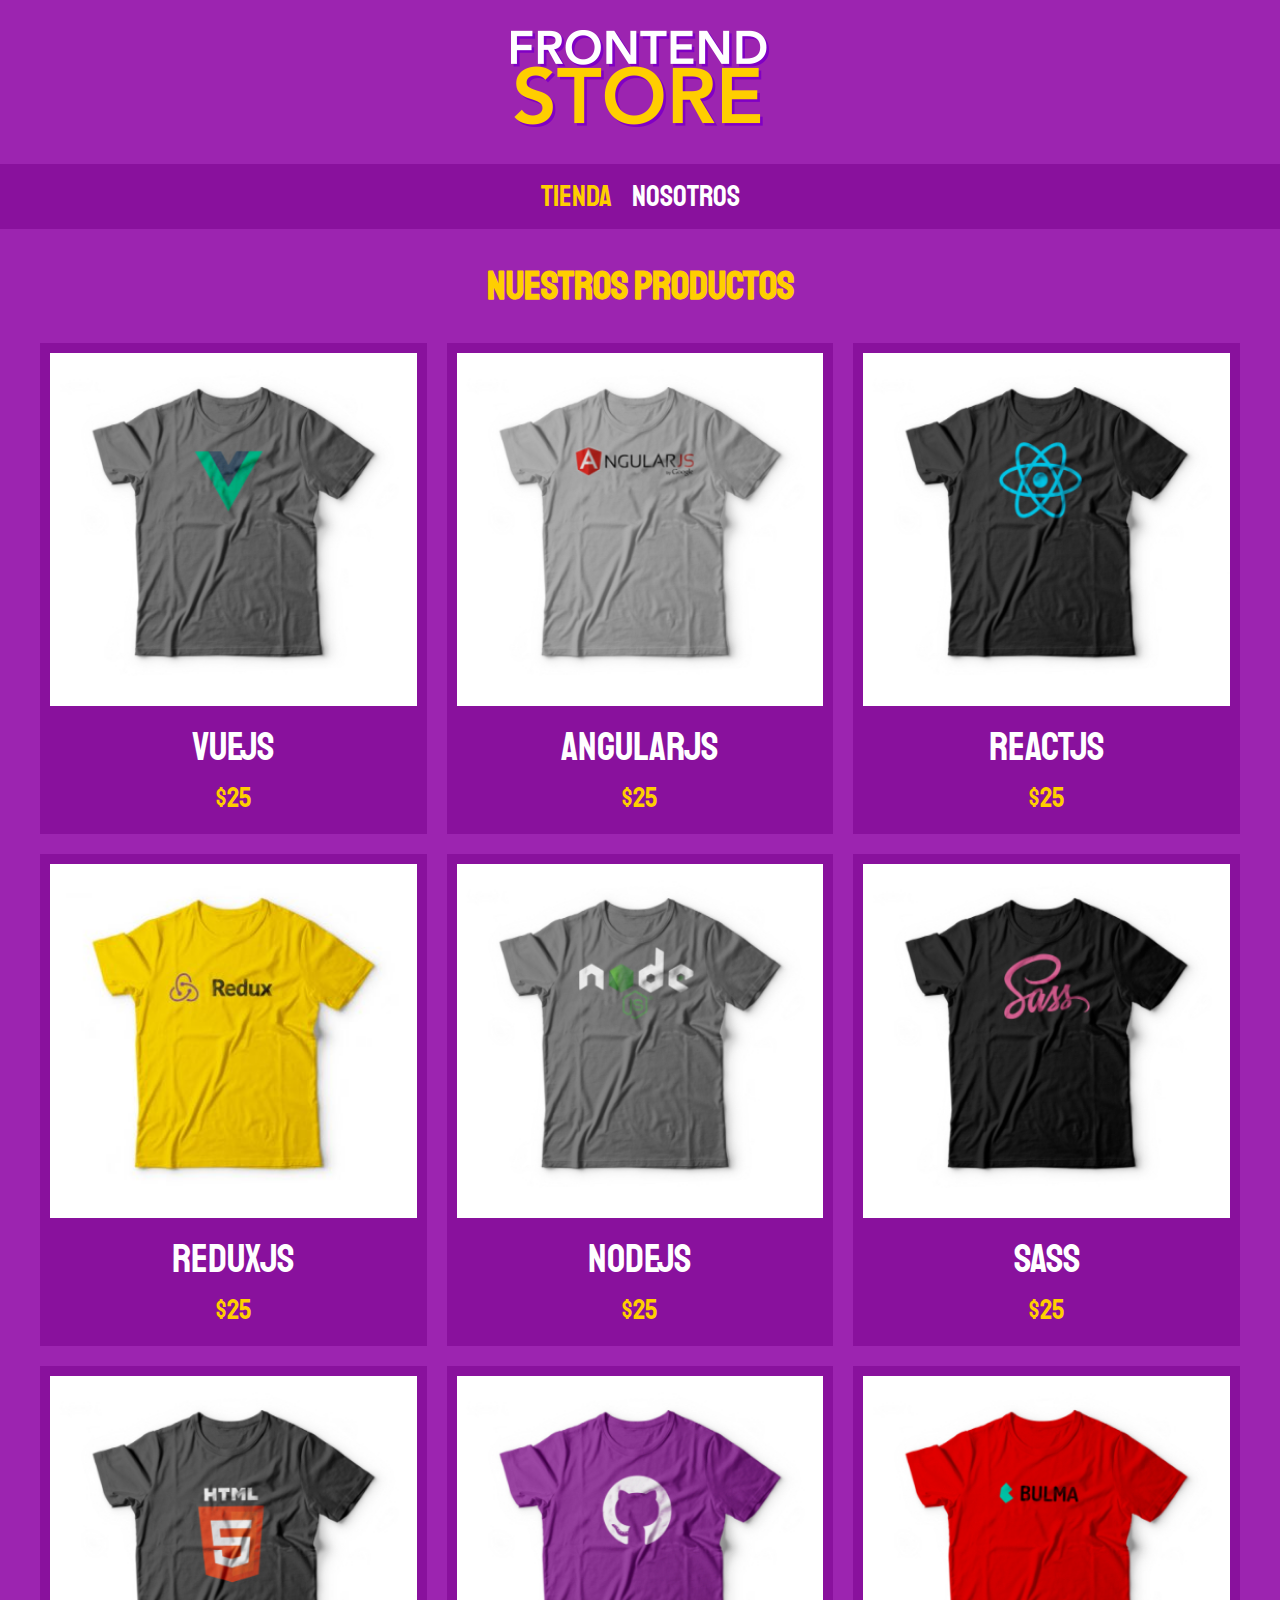
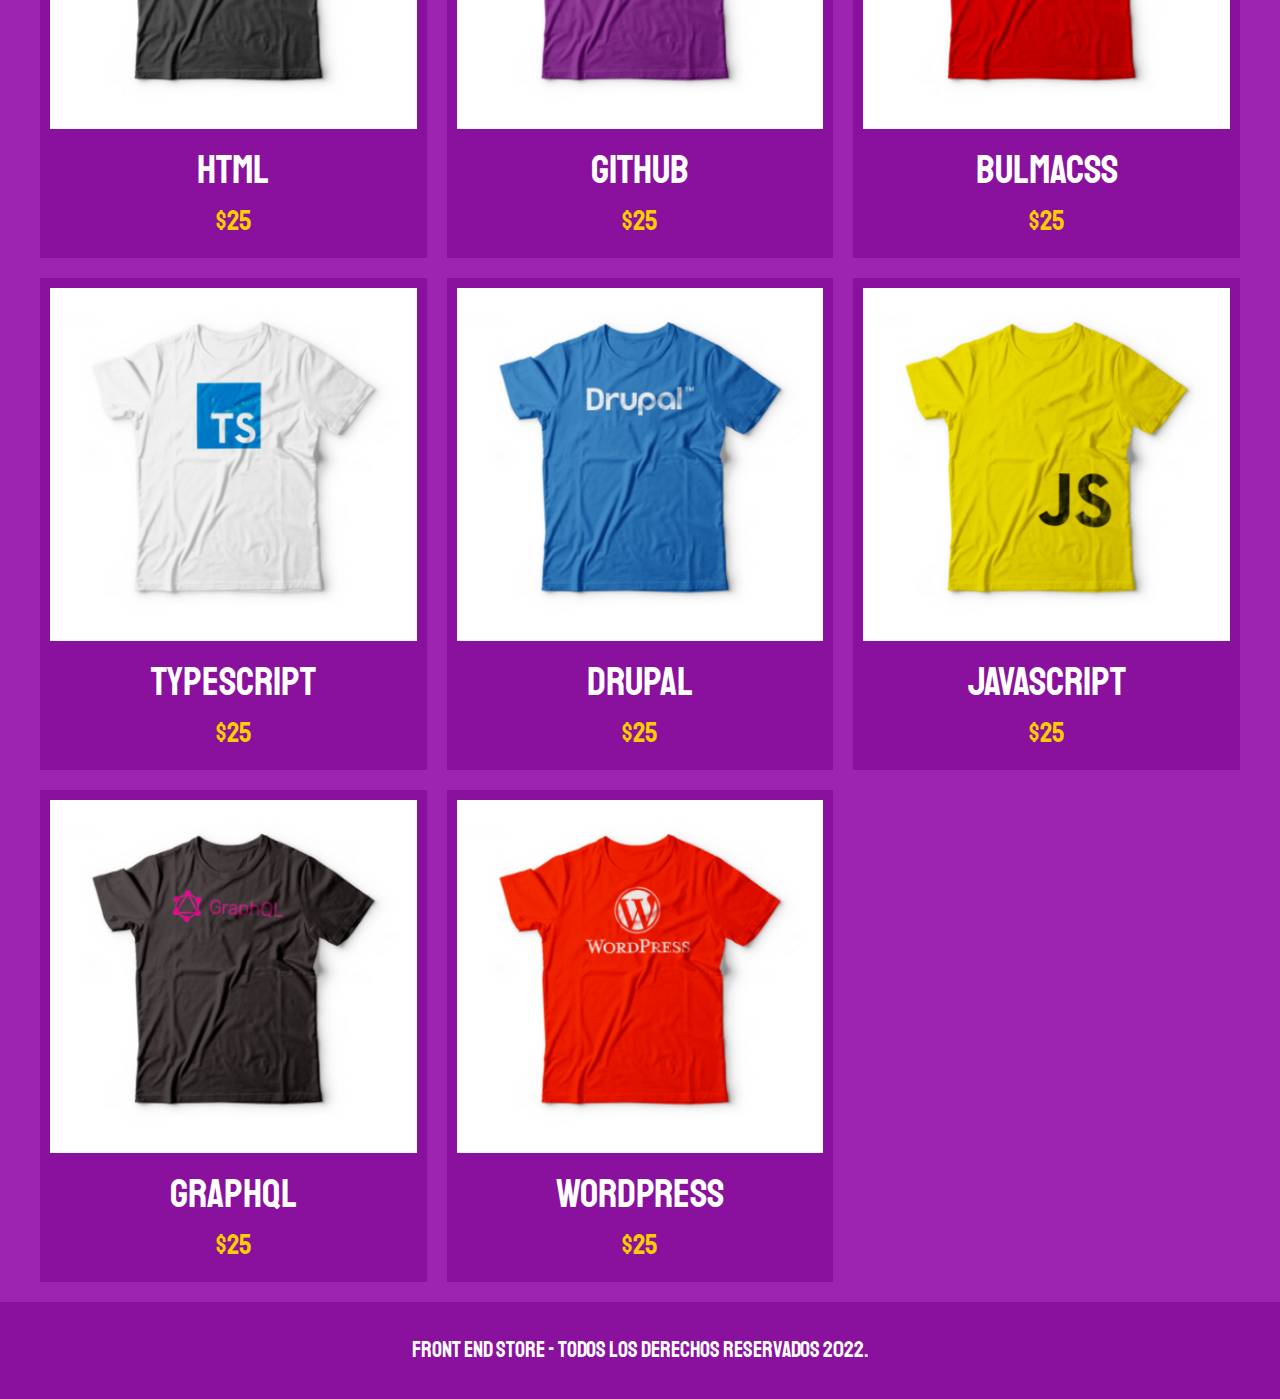
==== index.html @ 5def1676 "Adding Store Content and Finishing nav bar" ====
<!DOCTYPE html>
<html lang="en">
<head>
    <meta charset="UTF-8">
    <meta http-equiv="X-UA-Compatible" content="IE=edge">
    <meta name="viewport" content="width=device-width, initial-scale=1.0">
    <title>FrontEnd Store</title>
    <link rel="preconnect" href="https://fonts.googleapis.com">
    <link rel="preconnect" href="https://fonts.gstatic.com" crossorigin>
    <link href="https://fonts.googleapis.com/css2?family=Krub:wght@400;700&family=Staatliches&display=swap" rel="stylesheet">
    <link rel="stylesheet" href="./css/normalize.css">
    <link rel="stylesheet" href="./css/style.css">
</head>
<body>
    <header class="header">
        <a href="index.html">
          <img class="header__logo" src="./img/logo.png" alt="Logotipo">  
        </a>
    </header>
    
    <nav class="navegacion">
        <a  class="navegacion__enlace navegacion__enlace--activo" href="index.html">Tienda</a>
        <a  class="navegacion__enlace" href="nosotros.html">Nosotros</a>
    </nav>

    <main class="contenedor">
        <h1>Nuestros Productos</h1>

        <div class="grid">
            <div class="producto">
                <a href="producto.html">
                    <img class="producto__imagen" src="img/1.jpg" alt="imagen camisa">
                    <div class="producto__informacion">
                        <p class="producto__nombre">VueJS</p>
                        <p class="producto__precio">$25</p>
                    </div>
                </a>
            </div> 
            <!-- .producto -->

            <div class="producto">
                <a href="producto.html">
                    <img class="producto__imagen" src="img/2.jpg" alt="imagen camisa">
                    <div class="producto__informacion">
                        <p class="producto__nombre">AngularJS</p>
                        <p class="producto__precio">$25</p>
                    </div>
                </a>
            </div> 
            <!-- .producto -->

            <div class="producto">
                <a href="producto.html">
                    <img class="producto__imagen" src="img/3.jpg" alt="imagen camisa">
                    <div class="producto__informacion">
                        <p class="producto__nombre">ReactJS</p>
                        <p class="producto__precio">$25</p>
                    </div>
                </a>
            </div> 
            <!-- .producto -->

            <div class="producto">
                <a href="producto.html">
                    <img class="producto__imagen" src="img/4.jpg" alt="imagen camisa">
                    <div class="producto__informacion">
                        <p class="producto__nombre">ReduxJS</p>
                        <p class="producto__precio">$25</p>
                    </div>
                </a>
            </div> 
            <!-- .producto -->

            <div class="producto">
                <a href="producto.html">
                    <img class="producto__imagen" src="img/5.jpg" alt="imagen camisa">
                    <div class="producto__informacion">
                        <p class="producto__nombre">NodeJS</p>
                        <p class="producto__precio">$25</p>
                    </div>
                </a>
            </div> 
            <!-- .producto -->

            <div class="producto">
                <a href="producto.html">
                    <img class="producto__imagen" src="img/6.jpg" alt="imagen camisa">
                    <div class="producto__informacion">
                        <p class="producto__nombre">SASS</p>
                        <p class="producto__precio">$25</p>
                    </div>
                </a>
            </div> 
            <!-- .producto -->

            <div class="producto">
                <a href="producto.html">
                    <img class="producto__imagen" src="img/7.jpg" alt="imagen camisa">
                    <div class="producto__informacion">
                        <p class="producto__nombre">HTML</p>
                        <p class="producto__precio">$25</p>
                    </div>
                </a>
            </div> 
            <!-- .producto -->

            <div class="producto">
                <a href="producto.html">
                    <img class="producto__imagen" src="img/8.jpg" alt="imagen camisa">
                    <div class="producto__informacion">
                        <p class="producto__nombre">GitHub</p>
                        <p class="producto__precio">$25</p>
                    </div>
                </a>
            </div> 
            <!-- .producto -->

            <div class="producto">
                <a href="producto.html">
                    <img class="producto__imagen" src="img/9.jpg" alt="imagen camisa">
                    <div class="producto__informacion">
                        <p class="producto__nombre">BulmaCSS</p>
                        <p class="producto__precio">$25</p>
                    </div>
                </a>
            </div> 
            <!-- .producto -->

            <div class="producto">
                <a href="producto.html">
                    <img class="producto__imagen" src="img/10.jpg" alt="imagen camisa">
                    <div class="producto__informacion">
                        <p class="producto__nombre">TypeScript</p>
                        <p class="producto__precio">$25</p>
                    </div>
                </a>
            </div> 
            <!-- .producto -->

            <div class="producto">
                <a href="producto.html">
                    <img class="producto__imagen" src="img/11.jpg" alt="imagen camisa">
                    <div class="producto__informacion">
                        <p class="producto__nombre">Drupal</p>
                        <p class="producto__precio">$25</p>
                    </div>
                </a>
            </div> 
            <!-- .producto -->

            <div class="producto">
                <a href="producto.html">
                    <img class="producto__imagen" src="img/12.jpg" alt="imagen camisa">
                    <div class="producto__informacion">
                        <p class="producto__nombre">JavaScript</p>
                        <p class="producto__precio">$25</p>
                    </div>
                </a>
            </div> 
            <!-- .producto -->

            <div class="producto">
                <a href="producto.html">
                    <img class="producto__imagen" src="img/13.jpg" alt="imagen camisa">
                    <div class="producto__informacion">
                        <p class="producto__nombre">GraphQL</p>
                        <p class="producto__precio">$25</p>
                    </div>
                </a>
            </div> 
            <!-- .producto -->

            <div class="producto">
                <a href="producto.html">
                    <img class="producto__imagen" src="img/14.jpg" alt="imagen camisa">
                    <div class="producto__informacion">
                        <p class="producto__nombre">WordPress</p>
                        <p class="producto__precio">$25</p>
                    </div>
                </a>
            </div> 
            <!-- .producto -->
        </div>
    </main>

    <footer class="footer">
        <p class="footer__texto">Front End Store - Todos los derechos Reservados 2022.</p>
    </footer>

</body>
</html>
---- css/style.css ----
:root{
    --primario : #9C24B0;
    --primarioOscuro: #89119D;
    --secundario: #FFCE00;
    --secundarioOscuro: rgb(233, 287, 2);
    --blanco: #fff;
    --negro: #000;

    --fuentePrincipal: 'Staatliches', cursive;
}

html{
    box-sizing: border-box;
    font-size: 62.5%;
}

*, *:before, *:after{
    box-sizing: inherit;
}

/* Globales */
body{
    background-color: var(--primario);
    font-size: 1.6rem;
    line-height: 1.5;
}

p{
    font-size: 1.8rem;
    font-family: Arial, Helvetica, sans-serif;
    color: var(--blanco);
}

a{
    text-decoration: none;
}

img{
    max-width: 100%;
}

.contenedor{
    max-width: 120rem;
    margin: 0 auto;
}

h1, h2, h3{
    text-align: center;
    color: var(--secundario);
    font-family: var(--fuentePrincipal);
}

h1{
    font-size: 4rem;
}

h2{
    font-size: 3.2rem;
}

h3{
    font-size: 2.4rem;
}

.header{
    display: flex;
    /* Centrar horizontalmente */
    justify-content: center;
}

.header__logo{
    /* Primer valor arriba y abajo, segundo lados */
    margin: 3rem 0;
}

/* Footer */

.footer{
    background-color: var(--primarioOscuro);
    padding: 1rem 0;
    margin-top: 2rem;
}

.footer__texto{
    text-align: center;
    font-family: var(--fuentePrincipal);
    font-size: 2.2rem;
}

/* Navegacion */

.navegacion{
    background-color: var(--primarioOscuro);
    padding: 1rem 0;
    display: flex;
    justify-content: center;
    gap: 2rem; /*Separacion forma nueva*/
}

.navegacion__enlace{
    font-family: var(--fuentePrincipal);
    color: var(--blanco);
    font-size: 3rem;
    /* margin-right: 2rem; */
}
/*
.navegacion__enlace:last-of-type{
    margin-right: 0;
} */

.navegacion__enlace--activo,
.navegacion__enlace:hover{
    color: var(--secundario);
}

/* Grid */
.grid{
    display: grid;
    grid-template-columns: repeat(2, 1fr);
    gap: 2rem;
}

@media (min-width: 768px) {
    .grid{
        grid-template-columns: repeat(3, 1fr);
    }
}

/* Productos */
.producto{
    background-color: var(--primarioOscuro);
    padding: 1rem;
}

.producto__imagen{
    width: 100%;
}


.producto__nombre{
    font-size: 4rem;
}

.producto__precio{
    font-size: 2.8rem;
    color: var(--secundario);
}

.producto__nombre,
.producto__precio{
    font-family: var(--fuentePrincipal);
    margin: 1rem 0;
    text-align: center;
    line-height: 1.2;
}
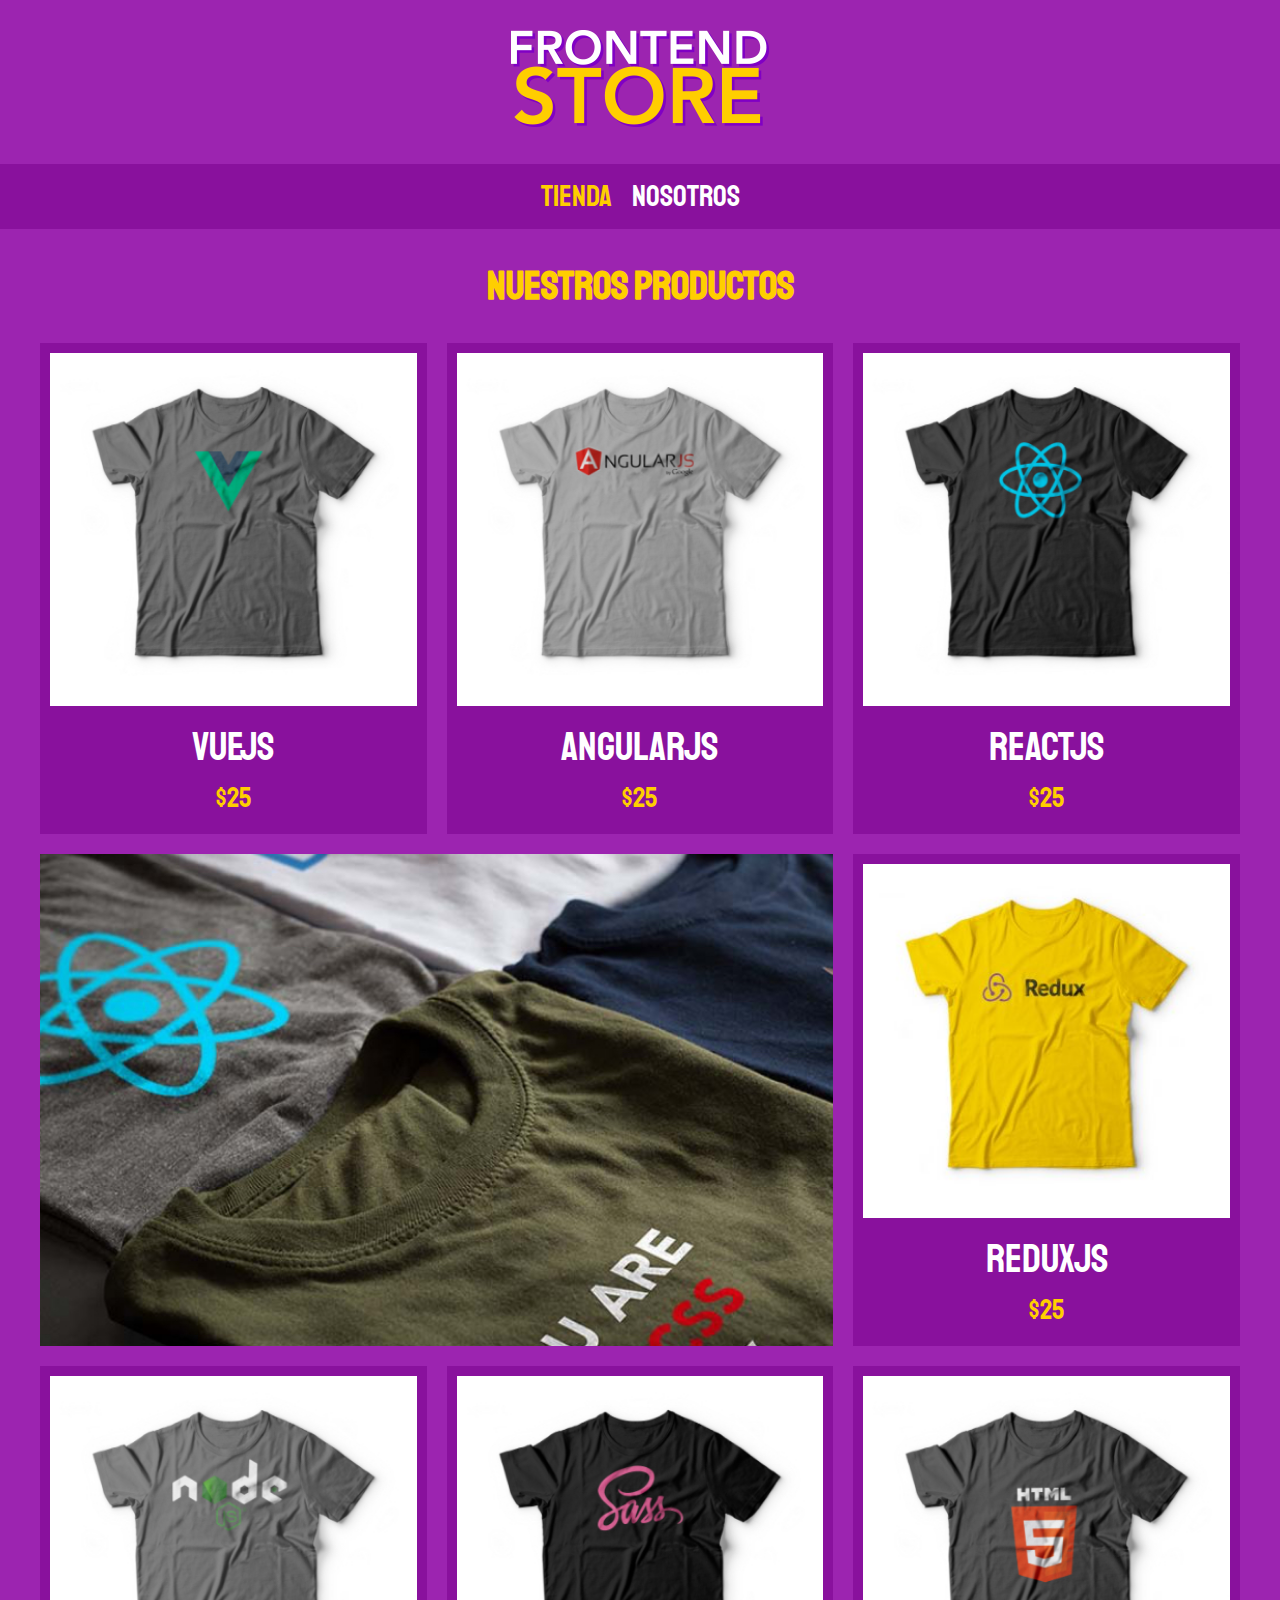
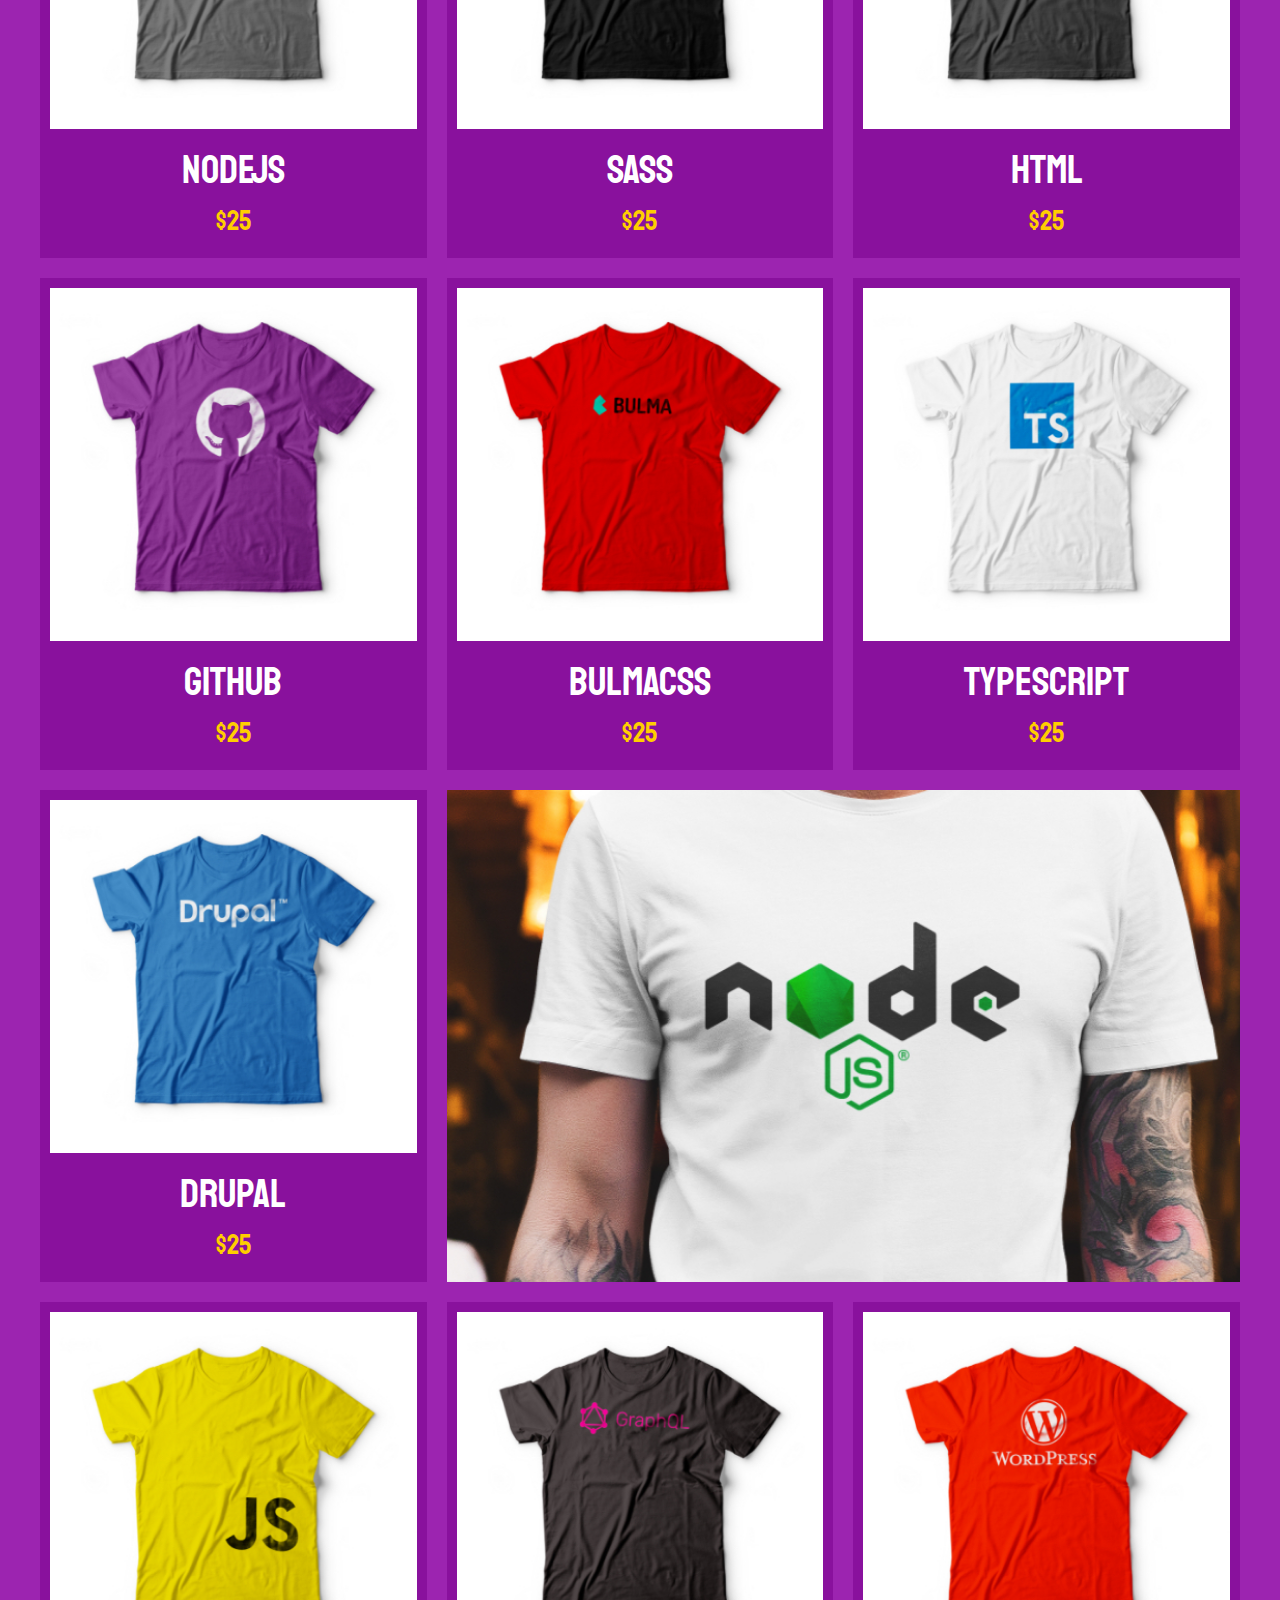
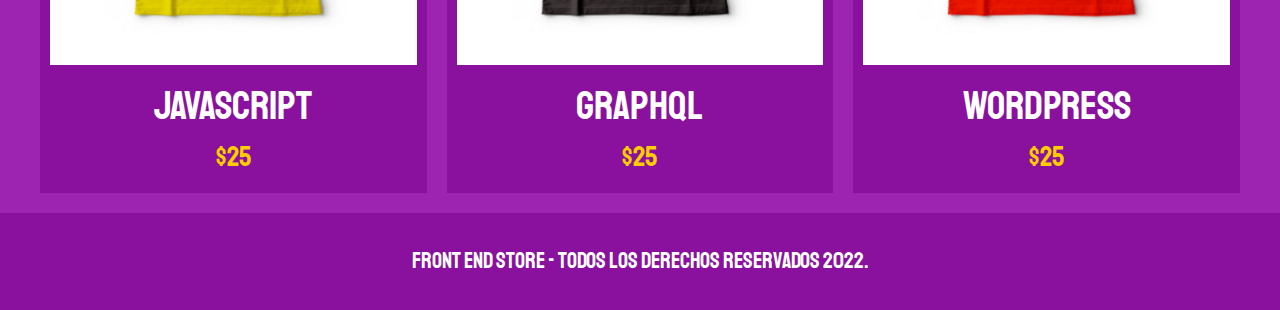
==== commit 2c29a57e: "Project finished" ====
--- a/index.html
+++ b/index.html
@@ -180,6 +180,10 @@
                 </a>
             </div> 
             <!-- .producto -->
+
+            <div class="grafico grafico--camisas"></div>
+            <div class="grafico grafico--node"></div>
+
         </div>
     </main>
 
--- a/css/style.css
+++ b/css/style.css
@@ -36,7 +36,7 @@
 }
 
 img{
-    max-width: 100%;
+    width: 100%;
 }
 
 .contenedor{
@@ -132,11 +132,6 @@
     padding: 1rem;
 }
 
-.producto__imagen{
-    width: 100%;
-}
-
-
 .producto__nombre{
     font-size: 4rem;
 }
@@ -154,3 +149,112 @@
     line-height: 1.2;
 }
 
+/* Graficos */
+.grafico{
+    min-height: 30rem;
+    background-repeat: no-repeat; /* Para que la imagen no se repita*/
+    background-size: cover; /*Para rellenar con la imagen*/
+    grid-column: 1 / 3;
+}
+
+.grafico--camisas{
+    grid-row: 2 / 3;
+    background-image: url(../img/grafico1.jpg);
+}
+
+.grafico--node{
+    background-image: url(../img/grafico2.jpg);
+    grid-row: 8 / 9;
+}
+
+@media (min-width: 768px) {
+    .grafico--node{
+        grid-row: 5 / 6;
+        grid-column: 2 / 4;
+    }
+}
+
+/* Nostros */
+.nosotros{
+    display: grid;
+    grid-template-rows: repeat(2, auto);
+}
+
+@media (min-width: 768px) {
+    .nosotros{
+        grid-template-columns: repeat(2, 1fr);
+        column-gap: 2rem;
+    }
+}
+
+.nosotros__imagen{
+    grid-row: 1 / 2;
+}
+
+@media (min-width: 768px) {
+    .nosotros__imagen{
+        grid-column: 2 / 3;
+    }
+}
+
+/* BLOQUES */
+.bloques{
+    display: grid;
+    grid-template-columns: repeat(2, 1fr);
+    gap: 2rem;
+}
+
+.bloque{
+    text-align: center;
+}
+
+
+.bloque__titulo{
+    margin: 0;
+}
+
+@media (min-width: 768px) {
+    .bloques{
+        grid-template-columns: repeat(4, 1fr);
+    }
+}
+
+/* Producto */
+
+@media (min-width: 768px) {
+    .camisa{
+        display: grid;
+        grid-template-columns: repeat(2, 1fr);
+        column-gap: 2rem;
+    }
+}
+
+.formulario{
+    display: grid;
+    grid-template-columns: repeat(2, 1fr);
+    gap: 2rem;
+}
+
+.formulario__campo{
+    border: 1rem solid var(--primarioOscuro);
+    background-color: transparent;
+    color: var(--blanco);
+    font-size: 2rem;
+    font-family: Arial, Helvetica, sans-serif;
+    padding: 1rem;
+}
+
+.formulario__submit{
+    background-color: var(--secundario);
+    border: none;
+    font-size: 2rem;
+    font-family: var(--fuentePrincipal);
+    padding: 2rem;
+    transition: background-color .3s ease;
+    grid-column: 1 / 3;
+}
+
+.formulario__submit:hover{
+    cursor: pointer;
+    background-color: var(--secundarioOscuro);
+}